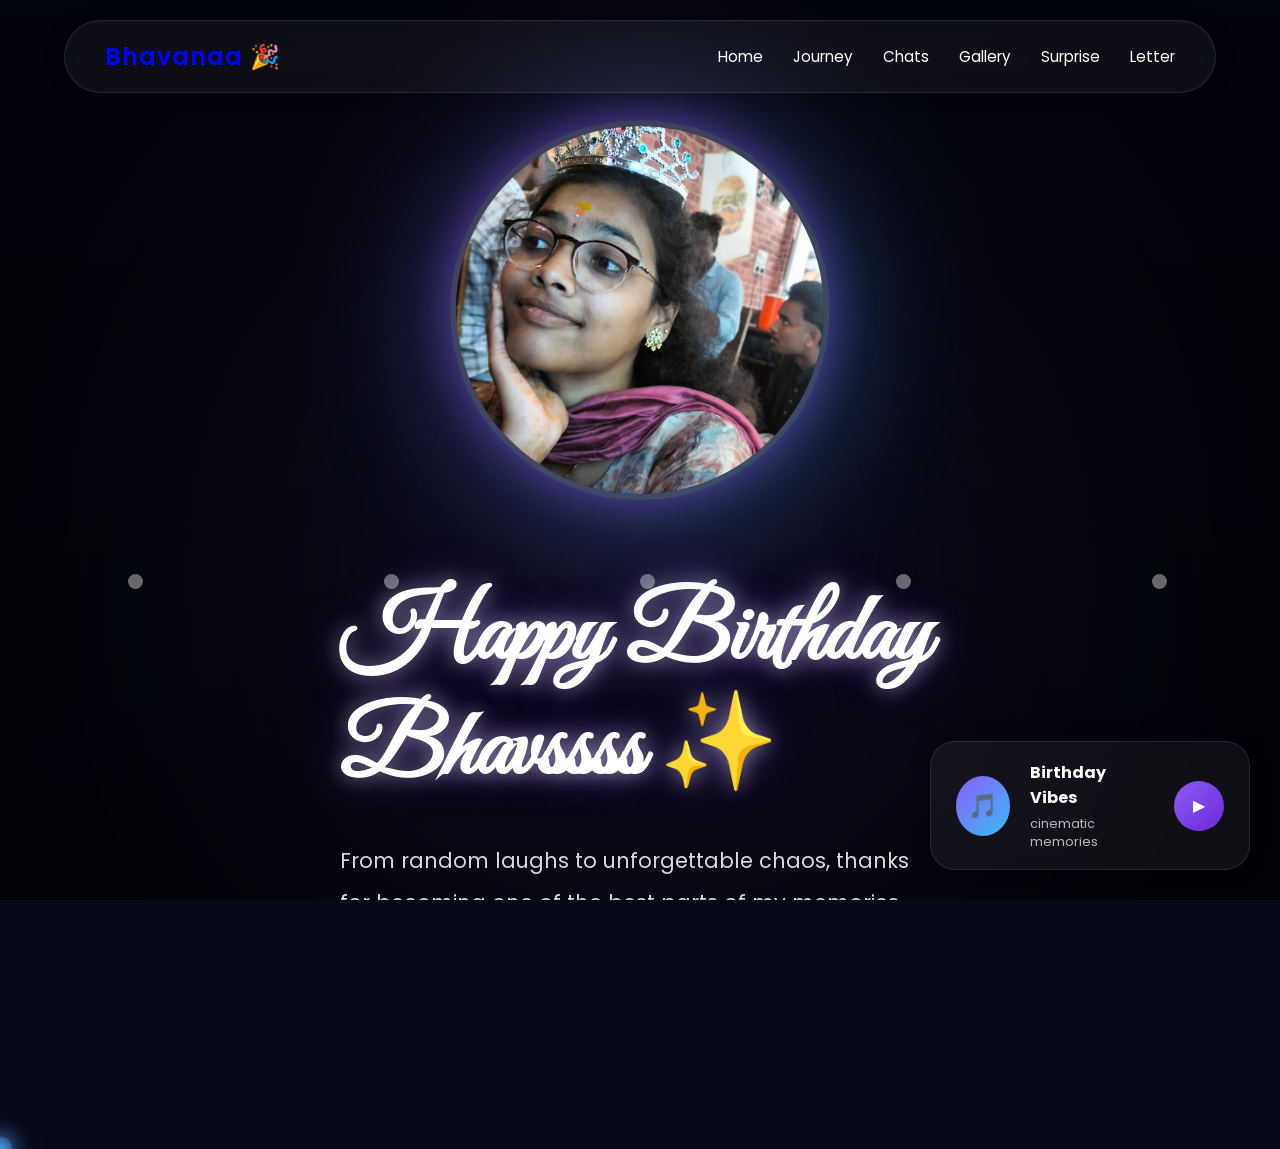
==== index.html @ ffedd95a "first commit" ====
<!DOCTYPE html>
<html lang="en">

<head>

    <meta charset="UTF-8">

    <meta name="viewport"
          content="width=device-width, initial-scale=1.0">

    <title>
        Happy Birthday Bhavssss 🎉
    </title>

    <!-- CSS -->

    <link rel="stylesheet"
          href="style.css">
    <link rel="stylesheet"
          href="mobile-responsive.css">

    <!-- GOOGLE FONTS -->

    <link rel="preconnect"
          href="https://fonts.googleapis.com">

    <link rel="preconnect"
          href="https://fonts.gstatic.com"
          crossorigin>

    <link href="https://fonts.googleapis.com/css2?family=Great+Vibes&family=Poppins:wght@300;400;500;600;700&display=swap"
          rel="stylesheet">

</head>

<body>

    <!-- STARS BACKGROUND -->

    <div class="stars"></div>

    <!-- ================================= -->
    <!-- NAVBAR -->
    <!-- ================================= -->

    <nav id="navbar">

        <!-- LOGO -->

        <div class="logo">

            Bhavanaa 🎉

        </div>

        <!-- LINKS -->

        <ul class="nav-links">

            <li>
                <a href="index.html">
                    Home
                </a>
            </li>

            <li>
                <a href="journey.html">
                    Journey
                </a>
            </li>

            <li>
                <a href="chats.html">
                    Chats
                </a>
            </li>

            <li>
                <a href="gallery.html">
                    Gallery
                </a>
            </li>

            <li>
                <a href="surprise.html">
                    Surprise
                </a>
            </li>

            <li>
                <a href="letter.html">
                    Letter
                </a>
            </li>

        </ul>

    </nav>

    <!-- PAGE TRANSITION -->

    <div class="page-transition"></div>

    <!-- ================================= -->
    <!-- LOADER -->
    <!-- ================================= -->

    <section id="loader">

        <div class="loader-content">

            <h2>

                Initializing Friendship.exe

            </h2>

            <div class="heart">

                🎉

            </div>

            <p>

                Preparing Birthday Chaos...

            </p>

        </div>

    </section>

    <!-- ================================= -->
    <!-- HERO SECTION -->
    <!-- ================================= -->

    <section id="hero">

        <!-- GLOW -->

        <div class="hero-glow"></div>

        <!-- FLOATING PARTICLES -->

        <div class="particles">

            <span></span>
            <span></span>
            <span></span>
            <span></span>
            <span></span>

        </div>

        <!-- HERO CONTENT -->

        <div class="hero-content">

            <!-- IMAGE SIDE -->

            <div class="hero-image-container">

                <!-- IMAGE GLOW -->

                <div class="hero-image-glow"></div>

                <!-- IMAGE -->

                <img
                    src="assets/images/3.jpg"
                    alt="Birthday Person"
                    class="hero-image">

            </div>

            <!-- TEXT SIDE -->

            <div class="hero-text-content">

                <h1 class="hero-title">

                    Happy Birthday
                    Bhavssss ✨

                </h1>

                <p class="hero-text">

                    From random laughs
                    to unforgettable chaos,
                    thanks for becoming
                    one of the best parts
                    of my memories.

                </p>

                <!-- BUTTON -->

                <a href="journey.html">

                    <button class="hero-btn">

                        Start Journey 🚀

                    </button>

                </a>

            </div>

        </div>

    </section>

    <!-- ================================= -->
    <!-- MUSIC PLAYER -->
    <!-- ================================= -->

    <div id="music-player">

        <!-- DISC -->

        <div class="music-disc">

            🎵

        </div>

        <!-- MUSIC INFO -->

        <div class="music-info">

            <h4>

                Birthday Vibes

            </h4>

            <p>

                cinematic memories

            </p>

        </div>

        <!-- CONTROLS -->

        <div class="music-controls">

            <button id="music-toggle">

                ▶

            </button>

        </div>

        <!-- AUDIO -->

        <audio id="bg-music"
               loop>

            <source
                src="assets/music/song.mp3"
                type="audio/mp3">

        </audio>

    </div>

    <div class="custom-cursor"></div>

    <!-- ================================= -->
    <!-- SCRIPT -->
    <!-- ================================= -->

    <script src="script.js"></script>

</body>

</html>
---- style.css ----
/* ================================= */
/* RESET */
/* ================================= */

*{
    margin:0;
    padding:0;
    box-sizing:border-box;
}

html{
    scroll-behavior:smooth;
}

/* ================================= */
/* BODY */
/* ================================= */

body{

    background:#050816;

    color:white;

    font-family:'Poppins',sans-serif;

    overflow-x:hidden;
}

/* ================================= */
/* STARS BACKGROUND */
/* ================================= */

.stars{

    position:fixed;

    top:0;
    left:0;

    width:100%;
    height:100vh;

    background:
    url('https://www.transparenttextures.com/patterns/stardust.png');

    opacity:0.35;

    z-index:-10;
}

/* ================================= */
/* COMMON SECTION */
/* ================================= */

section{

    min-height:100vh;

    padding:120px 10%;

    position:relative;
}

/* ================================= */
/* BUTTON */
/* ================================= */

button{

    padding:18px 45px;

    border:none;

    border-radius:50px;

    background:
    linear-gradient(
        135deg,
        #8b5cf6,
        #6d28d9
    );

    color:white;

    font-size:1rem;

    cursor:pointer;

    transition:0.4s;
}

button:hover{

    transform:
    scale(1.08);

    box-shadow:
    0 0 25px rgba(139,92,246,0.7);
}

/* ================================= */
/* LOADER */
/* ================================= */

#loader{

    position:fixed;

    top:0;
    left:0;

    width:100%;
    height:100vh;

    background:#050816;

    display:flex;

    justify-content:center;

    align-items:center;

    z-index:99999;

    text-align:center;
}

/* GLOW */

#loader::before{

    content:'';

    position:absolute;

    width:300px;
    height:300px;

    background:#8b5cf6;

    border-radius:50%;

    filter:blur(120px);

    opacity:0.4;

    animation:floatGlow 5s infinite alternate;
}

/* CONTENT */

.loader-content{

    position:relative;

    z-index:2;
}

.loader-content h2{

    font-size:3rem;

    font-family:'Great Vibes',cursive;

    margin-bottom:20px;
}

.heart{

    font-size:5rem;

    margin-bottom:20px;

    animation:pulse 1.2s infinite;
}

.loader-content p{

    color:rgba(255,255,255,0.7);
}

/* ================================= */
/* HERO PAGE */
/* ================================= */

#hero{

    display:flex;

    justify-content:center;

    align-items:center;

    text-align:center;

    overflow:hidden;

    background:
    linear-gradient(
        rgba(0,0,0,0.5),
        rgba(0,0,0,0.7)
    ),

    url('https://images.unsplash.com/photo-1516589178581-6cd7833ae3b2?q=80&w=1974');

    background-size:cover;

    background-position:center;

    animation:bgZoom 20s infinite alternate;
}

/* HERO GLOW */

.hero-glow{

    position:absolute;

    width:500px;
    height:500px;

    background:#8b5cf6;

    border-radius:50%;

    filter:blur(180px);

    opacity:0.2;

    animation:floatGlow 8s infinite alternate;
}

/* HERO CONTENT */

/* HERO CONTENT */

.hero-content{

    position:relative;

    z-index:2;

    width:100%;

    display:flex;

    justify-content:center;

    align-items:center;

    gap:80px;

    flex-wrap:wrap;
}

/* ================================= */
/* HERO IMAGE */
/* ================================= */

.hero-image-container{

    position:relative;

    width:380px;
    height:380px;
}

/* GLOW */

.hero-image-glow{

    position:absolute;

    width:100%;
    height:100%;

    background:
    linear-gradient(
        135deg,
        #8b5cf6,
        #38bdf8
    );

    border-radius:50%;

    filter:blur(80px);

    opacity:0.5;

    animation:pulseGlow 4s infinite alternate;
}

/* IMAGE */

.hero-image{

    position:relative;

    width:100%;
    height:100%;

    object-fit:cover;

    border-radius:50%;

    border:6px solid rgba(255,255,255,0.15);

    box-shadow:
    0 0 40px rgba(139,92,246,0.5);

    animation:floatImage 6s ease-in-out infinite;
}

/* ================================= */
/* TEXT */
/* ================================= */

.hero-text-content{

    max-width:600px;

    text-align:left;
}

/* TITLE */

.hero-title{

    font-size:6rem;

    font-family:'Great Vibes',cursive;

    margin-bottom:30px;

    line-height:1.2;

    text-shadow:
    0 0 20px rgba(255,255,255,0.4),
    0 0 40px rgba(139,92,246,0.5);
}

/* TEXT */

.hero-text{

    font-size:1.2rem;

    line-height:2;

    color:rgba(255,255,255,0.85);

    margin-bottom:50px;
}

/* ================================= */
/* ANIMATIONS */
/* ================================= */

@keyframes floatImage{

    0%{

        transform:
        translateY(0px);
    }

    50%{

        transform:
        translateY(-20px);
    }

    100%{

        transform:
        translateY(0px);
    }
}

/* GLOW */

@keyframes pulseGlow{

    from{

        transform:scale(1);

        opacity:0.4;
    }

    to{

        transform:scale(1.1);

        opacity:0.7;
    }
}


/* TITLE */

.hero-title{

    font-size:6rem;

    font-family:'Great Vibes',cursive;

    margin-bottom:30px;

    text-shadow:
    0 0 20px rgba(255,255,255,0.4),
    0 0 40px rgba(139,92,246,0.5);
}

/* TEXT */

.hero-text{

    font-size:1.3rem;

    line-height:2;

    color:rgba(255,255,255,0.85);

    margin-bottom:50px;
}

/* ================================= */
/* PARTICLES */
/* ================================= */

.particles span{

    position:absolute;

    width:15px;
    height:15px;

    background:white;

    border-radius:50%;

    opacity:0.4;

    animation:floatParticle 10s linear infinite;
}

.particles span:nth-child(1){
    left:10%;
    animation-duration:8s;
}

.particles span:nth-child(2){
    left:30%;
    animation-duration:12s;
}

.particles span:nth-child(3){
    left:50%;
    animation-duration:10s;
}

.particles span:nth-child(4){
    left:70%;
    animation-duration:14s;
}

.particles span:nth-child(5){
    left:90%;
    animation-duration:9s;
}

/* ================================= */
/* TIMELINE PAGE */
/* ================================= */

#timeline-page{

    text-align:center;
}

#timeline-page h1{

    font-size:5rem;

    margin-bottom:100px;

    font-family:'Great Vibes',cursive;
}

/* CONTAINER */

.timeline-container{

    position:relative;
}

/* LINE */

.timeline-container::before{

    content:'';

    position:absolute;

    width:4px;

    height:100%;

    background:#8b5cf6;

    left:50%;
}

/* ITEM */

.timeline-item{

    width:45%;

    margin-bottom:80px;

    position:relative;
}

.left{
    left:0;
}

.right{
    left:55%;
}

/* IMAGE */

/* TIMELINE MEDIA */

.timeline-media{

    width:100%;

    height:350px;

    overflow:hidden;

    border-radius:25px;

    position:relative;
}

/* IMAGE + VIDEO */

.timeline-media img,
.timeline-media video{

    width:100%;

    height:100%;

    object-fit:cover;

    transition:0.5s;
}

/* HOVER */

.timeline-media:hover img,
.timeline-media:hover video{

    transform:scale(1.08);
}

.timeline-item img:hover{

    transform:scale(1.05);
}

/* CONTENT */

.timeline-content{

    padding:20px;
}

.timeline-content h3{

    margin:20px 0;
}

/* ================================= */
/* CHAT PAGE */
/* ================================= */

#chat-section{

    overflow:hidden;
}

/* TITLE */

#chat-section h1{

    text-align:center;

    margin-bottom:80px;

    font-size:5rem;

    font-family:'Great Vibes',cursive;
}

/* CAROUSEL */

.chat-carousel{

    max-width:1000px;

    margin:auto;

    overflow:hidden;
}

/* SLIDES */

.chat-slides{

    display:flex;

    transition:0.8s ease;
}

/* SINGLE SLIDE */

.chat-slide{

    min-width:100%;
}

/* CHAT BOX */

.chat-box{

    background:rgba(255,255,255,0.05);

    backdrop-filter:blur(15px);

    border:1px solid rgba(255,255,255,0.1);

    border-radius:30px;

    padding:40px;

    display:flex;

    flex-direction:column;

    gap:30px;
}

/* DATE */

.chat-date{

    align-self:center;

    padding:10px 20px;

    border-radius:20px;

    background:rgba(255,255,255,0.08);

    color:rgba(255,255,255,0.7);
}

/* MESSAGE ROW */

.message-row{

    display:flex;

    align-items:flex-end;

    gap:15px;
}

.left{

    justify-content:flex-start;
}

.right{

    justify-content:flex-end;
}

/* MESSAGE */

.message{

    max-width:70%;

    padding:18px 25px;

    border-radius:25px;

    line-height:1.8;

    transition:0.4s;
}

.message:hover{

    transform:scale(1.03);
}

/* LEFT */

.left .message{

    background:
    linear-gradient(
        135deg,
        #8b5cf6,
        #6d28d9
    );
}

/* RIGHT */

.right .message{

    background:
    linear-gradient(
        135deg,
        #38bdf8,
        #0ea5e9
    );
}

/* CONTROLS */

.carousel-controls{

    display:flex;

    justify-content:center;

    gap:20px;

    margin-top:40px;
}

/* ================================= */
/* GALLERY PAGE */
/* ================================= */

#gallery-page{

    text-align:center;
}

/* TITLE */

#gallery-page h1{

    font-size:5rem;

    font-family:'Great Vibes',cursive;

    margin-bottom:20px;
}

/* SUBTITLE */

.gallery-subtitle{

    color:rgba(255,255,255,0.7);

    margin-bottom:70px;

    text-align: center;
}

/* GRID */

.photo-grid{

    display:grid;

    grid-template-columns:
    repeat(auto-fit,minmax(250px,1fr));

    gap:40px;
}

/* CARD */

.photo-card{

    overflow:hidden;

    border-radius:25px;

    background:rgba(255,255,255,0.05);

    padding:10px;

    border:1px solid rgba(255,255,255,0.1);

    backdrop-filter:blur(15px);

    transition:0.5s;

    cursor:pointer;
}

/* IMAGE */

.photo-card img{

    width:100%;

    height:350px;

    object-fit:cover;

    border-radius:20px;

    transition:0.5s;
}

/* HOVER */

.photo-card:hover{

    transform:
    scale(1.05)
    rotate(0deg);

    box-shadow:
    0 0 30px rgba(139,92,246,0.5);
}

.photo-card:hover img{

    transform:scale(1.1);
}

/* RANDOM ROTATION */

.photo-card:nth-child(1){
    transform:rotate(-3deg);
}

.photo-card:nth-child(2){
    transform:rotate(2deg);
}

.photo-card:nth-child(3){
    transform:rotate(-2deg);
}

.photo-card:nth-child(4){
    transform:rotate(3deg);
}

.photo-card:nth-child(5){
    transform:rotate(-1deg);
}

.photo-card:nth-child(6){
    transform:rotate(2deg);
}

/* VIDEO */

.photo-card video{

    width:100%;

    height:350px;

    object-fit:cover;

    border-radius:20px;

    display: block;
}

/* ================================= */
/* IMAGE POPUP */
/* ================================= */

#image-popup{

    position:fixed;

    top:0;
    left:0;

    width:100%;
    height:100vh;

    background:rgba(0,0,0,0.9);

    backdrop-filter:blur(10px);

    display:flex;

    justify-content:center;

    align-items:center;

    z-index:99999;

    opacity:0;

    visibility:hidden;

    transition:0.5s;
}

/* ACTIVE */

#image-popup.active{

    opacity:1;

    visibility:visible;
}

/* POPUP IMAGE */

#popup-img{

    max-width:85%;

    max-height:85vh;

    border-radius:25px;
}

/* CLOSE */

#close-image{

    position:absolute;

    top:30px;
    right:40px;

    font-size:2rem;

    cursor:pointer;
}

/* ================================= */
/* PAGE BUTTON */
/* ================================= */

.page-btn{

    margin-top:80px;

    text-align:center;
}

/* ================================= */
/* ANIMATIONS */
/* ================================= */

@keyframes pulse{

    0%{
        transform:scale(1);
    }

    50%{
        transform:scale(1.2);
    }

    100%{
        transform:scale(1);
    }
}

@keyframes floatGlow{

    from{
        transform:
        translate(-100px,-50px);
    }

    to{
        transform:
        translate(100px,50px);
    }
}

@keyframes bgZoom{

    from{
        background-size:100%;
    }

    to{
        background-size:110%;
    }
}

@keyframes floatParticle{

    from{

        transform:
        translateY(100vh)
        scale(0);

    }

    to{

        transform:
        translateY(-100vh)
        scale(1);

    }
}

/* ================================= */
/* SURPRISE PAGE */
/* ================================= */

#surprise-page{

    display:flex;

    flex-direction:column;

    justify-content:center;

    align-items:center;

    text-align:center;

    overflow:hidden;
}

/* GLOW */

.surprise-glow{

    position:absolute;

    width:500px;
    height:500px;

    background:#8b5cf6;

    border-radius:50%;

    filter:blur(180px);

    opacity:0.2;

    animation:floatGlow 8s infinite alternate;
}

/* TITLE */

#surprise-page h1{

    font-size:5rem;

    font-family:'Great Vibes',cursive;

    margin-bottom:20px;

    z-index:2;
}

/* TEXT */

.surprise-text{

    color:rgba(255,255,255,0.7);

    margin-bottom:60px;

    z-index:2;
}

/* ================================= */
/* CAKE */
/* ================================= */

.cake{

    position:relative;

    width:240px;

    margin-bottom:50px;

    z-index:2;
}

/* CANDLES */

.candles{

    display:flex;

    justify-content:center;

    gap:25px;

    margin-bottom:-10px;
}

/* SINGLE CANDLE */

.candle{

    width:18px;
    height:70px;

    background:white;

    border-radius:10px;

    position:relative;
}

/* FLAME */

.flame{

    width:20px;
    height:20px;

    background:orange;

    border-radius:50%;

    position:absolute;

    top:-22px;
    left:50%;

    transform:translateX(-50%);

    box-shadow:
    0 0 20px orange,
    0 0 40px yellow;

    animation:flicker 0.3s infinite alternate;
}

/* CAKE BODY */

.cake-body{

    width:240px;
    height:130px;

    background:
    linear-gradient(
        135deg,
        #8b5cf6,
        #6d28d9
    );

    border-radius:25px;

    box-shadow:
    0 0 30px rgba(139,92,246,0.5);
}

/* QUOTE */

.birthday-quote{

    margin-bottom:40px;

    font-size:1.2rem;

    line-height:2;

    color:rgba(255,255,255,0.85);

    z-index:2;
}

/* ================================= */
/* FIREWORK */
/* ================================= */

.firework{

    position:fixed;

    width:12px;
    height:12px;

    border-radius:50%;

    pointer-events:none;

    z-index:999999;

    box-shadow:
    0 0 10px white,
    0 0 20px currentColor;
}

/* ================================= */
/* ANIMATIONS */
/* ================================= */

@keyframes flicker{

    from{

        transform:
        translateX(-50%)
        scale(1);

    }

    to{

        transform:
        translateX(-50%)
        scale(1.2);

    }
}

/* ================================= */
/* LETTER PAGE */
/* ================================= */

#letter-page{

    display:flex;

    flex-direction:column;

    justify-content:center;

    align-items:center;

    text-align:center;

    overflow:hidden;

    position:relative;
}

/* GLOW */

.letter-glow{

    position:absolute;

    width:500px;
    height:500px;

    background:#38bdf8;

    border-radius:50%;

    filter:blur(180px);

    opacity:0.15;

    animation:floatGlow 8s infinite alternate;
}

/* LETTER BOX */

.letter-box{

    position:relative;

    z-index:2;

    max-width:850px;

    background:rgba(255,255,255,0.05);

    backdrop-filter:blur(15px);

    border:1px solid rgba(255,255,255,0.1);

    border-radius:35px;

    padding:70px 50px;

    line-height:2.3;

    animation:fadeLetter 2s ease;
}

/* TITLE */

.letter-box h1{

    font-size:5rem;

    font-family:'Great Vibes',cursive;

    margin-bottom:40px;
}

/* TEXT */

.letter-box p{

    font-size:1.1rem;

    color:rgba(255,255,255,0.85);

    margin-bottom:35px;
}

/* SIGN */

.final-sign{

    margin-top:40px;

    font-size:1.3rem;

    color:#38bdf8;

    font-weight:600;
}

/* FINAL QUOTE */

.ending-quote{

    margin-top:60px;

    font-size:2rem;

    font-family:'Great Vibes',cursive;

    color:white;

    opacity:0.8;

    z-index:2;
}

/* ================================= */
/* FLOATING PARTICLES */
/* ================================= */

.letter-particles span{

    position:absolute;

    width:15px;
    height:15px;

    background:white;

    border-radius:50%;

    opacity:0.4;

    animation:floatParticle 10s linear infinite;
}

.letter-particles span:nth-child(1){

    left:10%;
    animation-duration:8s;
}

.letter-particles span:nth-child(2){

    left:30%;
    animation-duration:12s;
}

.letter-particles span:nth-child(3){

    left:50%;
    animation-duration:10s;
}

.letter-particles span:nth-child(4){

    left:70%;
    animation-duration:14s;
}

.letter-particles span:nth-child(5){

    left:90%;
    animation-duration:9s;
}

/* ================================= */
/* LETTER FADE */
/* ================================= */

@keyframes fadeLetter{

    from{

        opacity:0;

        transform:
        translateY(50px);

    }

    to{

        opacity:1;

        transform:
        translateY(0);

    }
}

/* ================================= */
/* NAVBAR */
/* ================================= */

#navbar{

    position:fixed;

    top:20px;

    left:50%;

    transform:translateX(-50%);

    width:90%;

    padding:18px 40px;

    display:flex;

    justify-content:space-between;

    align-items:center;

    background:rgba(255,255,255,0.05);

    backdrop-filter:blur(15px);

    border:1px solid rgba(255,255,255,0.1);

    border-radius:50px;

    z-index:9999;

    box-shadow:
    0 0 20px rgba(0,0,0,0.2);
}

/* LOGO */

.logo{

    font-size:1.5rem;

    font-weight:600;

    color:#0400ff;

    letter-spacing:1px;
    
}

/* LINKS */

.nav-links{

    display:flex;

    gap:30px;

    list-style:none;
}

/* LINK */

.nav-links a{

    text-decoration:none;

    color:white;

    font-size:0.95rem;

    position:relative;

    transition:0.4s;
}

/* HOVER */

.nav-links a:hover{

    color:#38bdf8;
}

/* UNDERLINE */

.nav-links a::after{

    content:'';

    position:absolute;

    left:0;
    bottom:-6px;

    width:0%;

    height:2px;

    background:#38bdf8;

    transition:0.4s;
}

.nav-links a:hover::after{

    width:100%;
}

/* ================================= */
/* PAGE TRANSITION */
/* ================================= */

.page-transition{

    position:fixed;

    top:0;
    left:0;

    width:100%;
    height:100vh;

    background:#050816;

    z-index:999999;

    transform:translateY(100%);

    pointer-events:none;
}

/* ACTIVE */

.page-transition.active{

    animation:pageTransition 1s ease forwards;
}

/* KEYFRAMES */

@keyframes pageTransition{

    0%{

        transform:translateY(100%);
    }

    50%{

        transform:translateY(0%);
    }

    100%{

        transform:translateY(-100%);
    }
}

/* ================================= */
/* MUSIC PLAYER */
/* ================================= */

#music-player{

    position:fixed;

    bottom:30px;
    right:30px;

    width:320px;

    padding:18px 25px;

    display:flex;

    align-items:center;

    gap:20px;

    background:rgba(255,255,255,0.06);

    backdrop-filter:blur(15px);

    border:1px solid rgba(255,255,255,0.1);

    border-radius:25px;

    z-index:99999;

    box-shadow:
    0 0 20px rgba(0,0,0,0.3);
}

/* DISC */

.music-disc{

    width:60px;
    height:60px;

    border-radius:50%;

    background:
    linear-gradient(
        135deg,
        #8b5cf6,
        #38bdf8
    );

    display:flex;

    justify-content:center;

    align-items:center;

    font-size:1.5rem;

    animation:rotateDisc 6s linear infinite;

    animation-play-state:paused;
}

/* PLAYING */

.music-disc.playing{

    animation-play-state:running;
}

/* INFO */

.music-info h4{

    font-size:1rem;

    margin-bottom:5px;
}

.music-info p{

    font-size:0.8rem;

    color:rgba(255,255,255,0.7);
}

/* CONTROLS */

.music-controls{

    margin-left:auto;
}

/* BUTTON */

#music-toggle{

    width:50px;
    height:50px;

    border-radius:50%;

    padding:0;

    font-size:1rem;
}

/* DISC ROTATION */

@keyframes rotateDisc{

    from{

        transform:rotate(0deg);
    }

    to{

        transform:rotate(360deg);
    }
}


/* ================================= */
/* CUSTOM CURSOR */
/* ================================= */

.custom-cursor{

    position:fixed;

    width:25px;
    height:25px;

    border-radius:50%;

    background:
    radial-gradient(
        circle,
        rgba(56,189,248,0.9),
        rgba(139,92,246,0.4)
    );

    pointer-events:none;

    transform:
    translate(-50%,-50%);

    z-index:999999;

    mix-blend-mode:screen;

    box-shadow:
    0 0 20px rgba(56,189,248,0.8),
    0 0 40px rgba(139,92,246,0.5);

    transition:
    transform 0.1s ease,
    width 0.3s ease,
    height 0.3s ease;
}

/* HOVER EFFECT */

.custom-cursor.hover{

    width:50px;
    height:50px;
}

/* ================================= */
/* GSAP REVEALS */
/* ================================= */

.reveal{

    opacity:0;

    transform:
    translateY(80px);
}
---- mobile-responsive.css ----
/* Mobile-first overrides for better responsiveness */

@media (max-width: 1024px) {
    section {
        padding: 110px 6% 120px;
    }

    .hero-content {
        gap: 40px;
    }

    .hero-title {
        font-size: 4.2rem;
    }

    #timeline-page h1,
    #chat-section h1,
    #gallery-page h1,
    #surprise-page h1,
    .letter-box h1 {
        font-size: 3.8rem;
    }

    #music-player {
        width: 280px;
        right: 16px;
        bottom: 20px;
        padding: 14px 16px;
    }
}

@media (max-width: 768px) {
    section {
        min-height: auto;
        padding: 100px 16px 150px;
    }

    button {
        width: 100%;
        max-width: 320px;
        padding: 14px 20px;
        font-size: 0.95rem;
    }

    #navbar {
        width: calc(100% - 20px);
        top: 8px;
        bottom: auto;
        border-radius: 18px;
        padding: 10px 12px;
        justify-content: center;
    }

    .logo {
        display: none;
    }

    .nav-links {
        width: 100%;
        gap: 10px;
        justify-content: flex-start;
        overflow-x: auto;
        scrollbar-width: none;
    }

    .nav-links::-webkit-scrollbar {
        display: none;
    }

    .nav-links a {
        display: inline-block;
        font-size: 0.78rem;
        white-space: nowrap;
        padding: 6px 10px;
        border-radius: 999px;
        background: rgba(255, 255, 255, 0.07);
    }

    #hero {
        min-height: auto;
        padding-top: 130px;
    }

    .hero-content {
        flex-direction: column;
        text-align: center;
    }

    .hero-image-container {
        width: min(76vw, 280px);
        height: min(76vw, 280px);
    }

    .hero-text-content {
        text-align: center;
        max-width: 100%;
    }

    .hero-title {
        font-size: 2.9rem;
        margin-bottom: 16px;
        line-height: 1.1;
    }

    .hero-text {
        font-size: 0.95rem;
        line-height: 1.8;
        margin-bottom: 28px;
    }

    #timeline-page h1,
    #chat-section h1,
    #gallery-page h1,
    #surprise-page h1 {
        font-size: 2.8rem;
        margin-bottom: 36px;
    }

    .gallery-subtitle {
        margin-bottom: 34px;
        font-size: 0.95rem;
    }

    .timeline-container::before {
        display: none;
    }

    .timeline-item {
        width: 100%;
        left: 0 !important;
        margin-bottom: 26px;
        border-radius: 18px;
        overflow: hidden;
        background: rgba(255, 255, 255, 0.05);
        border: 1px solid rgba(255, 255, 255, 0.1);
    }

    .timeline-media {
        height: 220px;
        border-radius: 0;
    }

    .timeline-content {
        padding: 14px;
        text-align: left;
    }

    .timeline-content h3 {
        margin: 10px 0;
    }

    .chat-box {
        padding: 16px;
        border-radius: 18px;
        gap: 14px;
    }

    .chat-date {
        font-size: 0.85rem;
    }

    .message {
        max-width: 86%;
        font-size: 0.88rem;
        line-height: 1.5;
        padding: 12px 14px;
    }

    .photo-grid {
        grid-template-columns: 1fr;
        gap: 20px;
    }

    #gallery-page .photo-grid.mobile-deck {
        position: relative;
        display: block;
        height: 340px;
        overflow: visible;
        margin-top: 4px;
    }

    .photo-card {
        transform: none !important;
        border-radius: 16px;
    }

    #gallery-page .photo-grid.mobile-deck .photo-card {
        position: absolute;
        inset: 0;
        margin: 0;
        touch-action: pan-y;
        pointer-events: none;
        z-index: calc(100 - var(--stack-index, 0));
        opacity: calc(1 - (var(--stack-index, 0) * 0.1));
        transform: translateY(calc(var(--stack-index, 0) * 8px))
            scale(calc(1 - (var(--stack-index, 0) * 0.03)));
        transition: transform 260ms ease, opacity 260ms ease;
    }

    #gallery-page .photo-grid.mobile-deck .photo-card.is-top {
        pointer-events: auto;
    }

    #gallery-page .photo-grid.mobile-deck .photo-card.deck-hidden {
        display: none;
    }

    .photo-card img,
    .photo-card video {
        height: 260px;
        border-radius: 12px;
    }

    #image-popup {
        padding: 16px;
    }

    #popup-img,
    #popup-video {
        max-width: 100%;
        max-height: 78vh;
    }

    #close-image {
        top: 16px;
        right: 16px;
        font-size: 1.6rem;
    }

    .cake {
        transform: scale(0.82);
        margin-bottom: 12px;
    }

    .birthday-quote {
        font-size: 0.98rem;
        line-height: 1.75;
        margin-bottom: 22px;
    }

    .letter-box {
        max-width: 100%;
        padding: 28px 16px;
        border-radius: 20px;
        line-height: 1.95;
    }

    .letter-box h1 {
        font-size: 2.8rem;
        margin-bottom: 16px;
    }

    .letter-box p {
        font-size: 0.95rem;
        margin-bottom: 18px;
    }

    .ending-quote {
        margin-top: 24px;
        font-size: 1.55rem;
    }

    #music-player {
        width: calc(100% - 20px);
        right: 10px;
        bottom: 12px;
        border-radius: 14px;
        padding: 10px 12px;
        z-index: 999999;
    }

    .music-disc {
        width: 42px;
        height: 42px;
        font-size: 1rem;
    }

    .music-info h4 {
        font-size: 0.82rem;
    }

    .music-info p {
        font-size: 0.68rem;
    }

    #music-toggle {
        width: 38px;
        height: 38px;
        font-size: 0.85rem;
    }

    .custom-cursor {
        display: none;
    }
}

@media (max-width: 480px) {
    section {
        padding: 92px 12px 140px;
    }

    .hero-title,
    #timeline-page h1,
    #chat-section h1,
    #gallery-page h1,
    #surprise-page h1,
    .letter-box h1 {
        font-size: 2.35rem;
    }

    .hero-image-container {
        width: min(78vw, 240px);
        height: min(78vw, 240px);
    }

    .photo-card img,
    .photo-card video,
    .timeline-media {
        height: 210px;
    }

    #gallery-page .photo-grid.mobile-deck {
        height: 300px;
    }

    .message {
        max-width: 92%;
        font-size: 0.84rem;
    }

    .nav-links a {
        font-size: 0.72rem;
        padding: 5px 8px;
    }
}
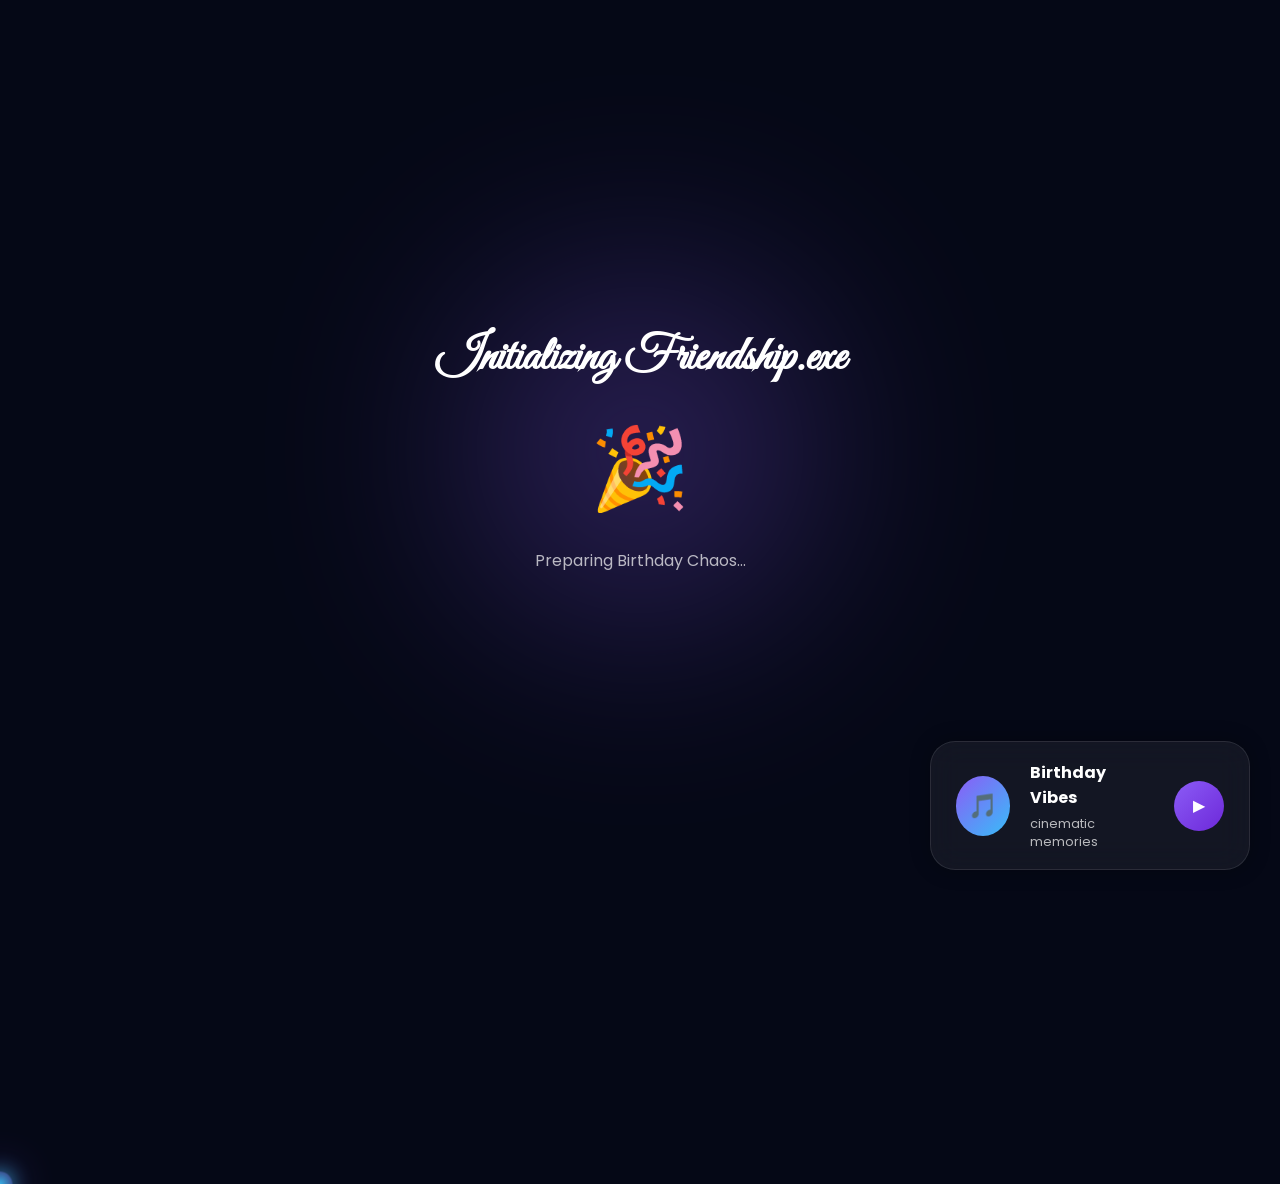
==== commit 7600749e: "updated minor changes again - more updates a head" ====
--- a/index.html
+++ b/index.html
@@ -183,6 +183,10 @@
                     Happy Birthday
                     Bhavssss ✨
 
+                </h1>
+
+                <h1 class="hero-text-content"> 
+                    11 July 2026
                 </h1>
 
                 <p class="hero-text">
